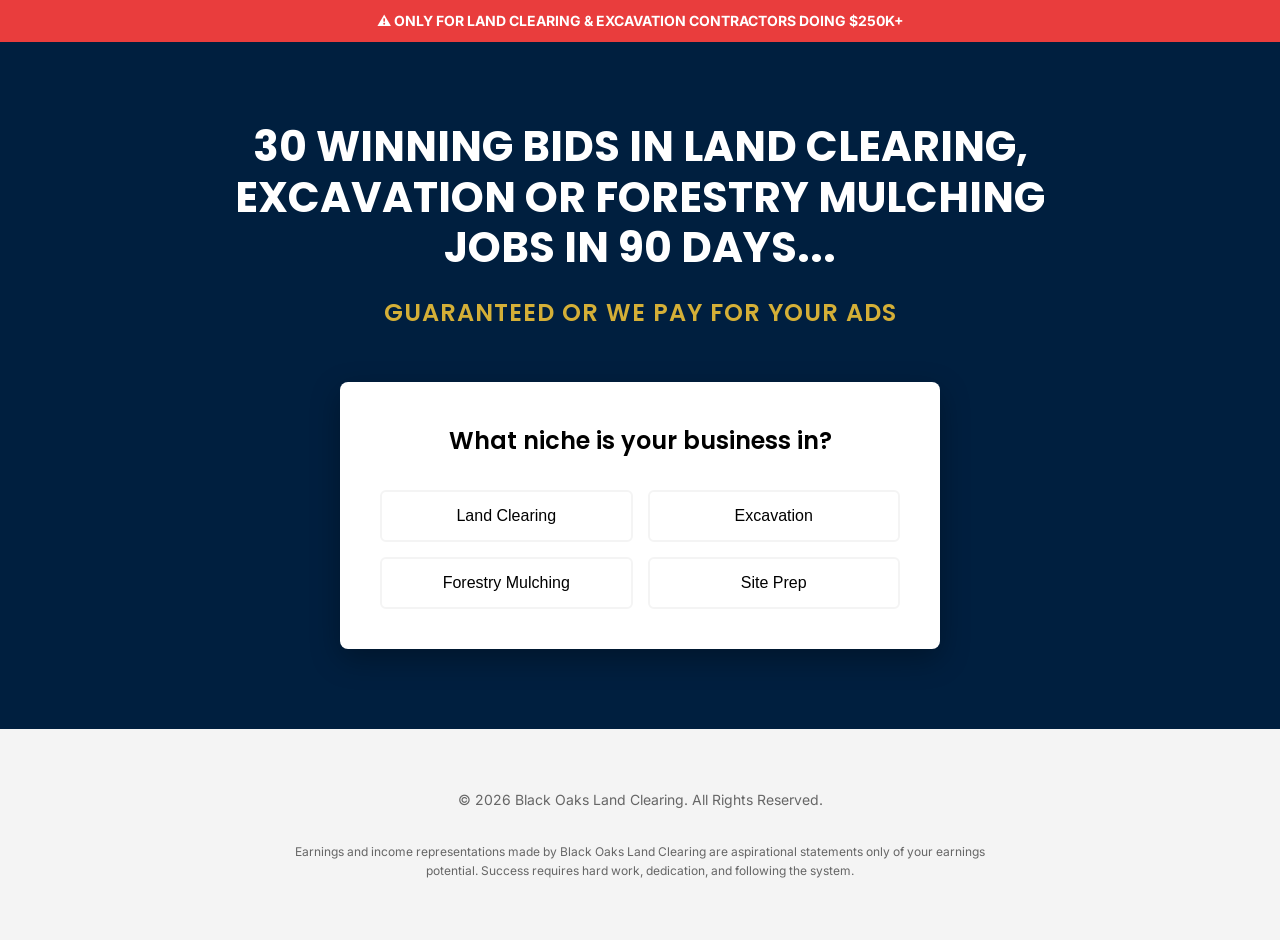
==== index.html @ be29c16a "Initial BOLC offer page setup with high-conversion quiz funnel and gold-and-navy aesthetic" ====
<!DOCTYPE html>
<html lang="en">
<head>
    <meta charset="UTF-8">
    <meta name="viewport" content="width=device-width, initial-scale=1.0">
    <title>30 Winning Bids in 90 Days | BOLC Land Clearing</title>
    <link rel="stylesheet" href="style.css">
    <link href="https://fonts.googleapis.com/css2?family=Inter:wght@300;400;500;700&family=Poppins:wght@400;600;700&display=swap" rel="stylesheet">
</head>
<body>
    <header class="top-warning">
        <p>⚠️ ONLY FOR LAND CLEARING & EXCAVATION CONTRACTORS DOING $250K+</p>
    </header>

    <main>
        <section class="hero">
            <div class="container">
                <h1>30 WINNING BIDS IN LAND CLEARING, EXCAVATION OR FORESTRY MULCHING JOBS IN 90 DAYS...</h1>
                <p class="guarantee">GUARANTEED OR WE PAY FOR YOUR ADS</p>
                
                <div class="quiz-container" id="quiz-root">
                    <!-- Quiz will be injected here by script.js -->
                    <div id="quiz-step-1" class="quiz-step active">
                        <h2>What niche is your business in?</h2>
                        <div class="options-grid">
                            <button class="option-btn" data-value="land-clearing">Land Clearing</button>
                            <button class="option-btn" data-value="excavation">Excavation</button>
                            <button class="option-btn" data-value="forestry-mulching">Forestry Mulching</button>
                            <button class="option-btn" data-value="site-prep">Site Prep</button>
                        </div>
                    </div>
                </div>
            </div>
        </section>
    </main>

    <footer class="footer">
        <div class="container">
            <p>&copy; 2026 Black Oaks Land Clearing. All Rights Reserved.</p>
            <div class="disclaimers">
                <p>Earnings and income representations made by Black Oaks Land Clearing are aspirational statements only of your earnings potential. Success requires hard work, dedication, and following the system.</p>
            </div>
        </div>
    </footer>

    <script src="script.js"></script>
</body>
</html>
---- style.css ----
:root {
    --gold: #d4af37;
    --navy: #001f3f;
    --white: #ffffff;
    --black: #000000;
    --grey: #f4f4f4;
    --red: #e93d3d;
    --container-width: 900px;
    --font-primary: 'Poppins', sans-serif;
    --font-secondary: 'Inter', sans-serif;
}

* {
    margin: 0;
    padding: 0;
    box-sizing: border-box;
}

body {
    font-family: var(--font-secondary);
    background-color: var(--white);
    color: var(--black);
    line-height: 1.6;
}

.container {
    max-width: var(--container-width);
    margin: 0 auto;
    padding: 0 20px;
}

/* Header Warning */
.top-warning {
    background-color: var(--red);
    color: var(--white);
    text-align: center;
    padding: 10px 0;
    font-weight: 700;
    font-size: 14px;
    text-transform: uppercase;
}

/* Hero Section */
.hero {
    background-color: var(--navy);
    color: var(--white);
    padding: 80px 0;
    text-align: center;
}

.hero h1 {
    font-family: var(--font-primary);
    font-size: 42px;
    line-height: 1.2;
    margin-bottom: 20px;
    font-weight: 700;
}

.guarantee {
    font-family: var(--font-primary);
    font-size: 24px;
    color: var(--gold);
    font-weight: 600;
    margin-bottom: 50px;
    letter-spacing: 1px;
}

/* Quiz Container */
.quiz-container {
    background: var(--white);
    color: var(--black);
    padding: 40px;
    border-radius: 8px;
    box-shadow: 0 10px 30px rgba(0,0,0,0.3);
    max-width: 600px;
    margin: 0 auto;
}

.quiz-step h2 {
    font-family: var(--font-primary);
    font-size: 24px;
    margin-bottom: 30px;
    font-weight: 600;
}

.options-grid {
    display: grid;
    grid-template-columns: 1fr 1fr;
    gap: 15px;
}

.option-btn {
    padding: 15px;
    border: 2px solid var(--grey);
    background: var(--white);
    border-radius: 6px;
    font-size: 16px;
    font-weight: 500;
    cursor: pointer;
    transition: all 0.3s ease;
}

.option-btn:hover {
    border-color: var(--gold);
    background: var(--grey);
}

.option-btn.selected {
    border-color: var(--gold);
    background: var(--gold);
    color: var(--white);
}

/* Form Styles */
.form-group {
    margin-bottom: 20px;
    text-align: left;
}

.form-group label {
    display: block;
    margin-bottom: 8px;
    font-weight: 600;
}

.form-group input {
    width: 100%;
    padding: 12px;
    border: 1px solid var(--grey);
    border-radius: 4px;
    font-size: 16px;
}

.submit-btn {
    width: 100%;
    padding: 15px;
    background: var(--gold);
    color: var(--white);
    border: none;
    border-radius: 6px;
    font-size: 18px;
    font-weight: 700;
    cursor: pointer;
    text-transform: uppercase;
}

/* Footer */
.footer {
    padding: 60px 0;
    background: var(--grey);
    text-align: center;
    font-size: 14px;
    color: #666;
}

.disclaimers {
    margin-top: 30px;
    max-width: 700px;
    margin-left: auto;
    margin-right: auto;
    font-size: 12px;
}

/* Mobile Responsiveness */
@media (max-width: 768px) {
    .hero h1 {
        font-size: 28px;
    }
    
    .guarantee {
        font-size: 18px;
    }
    
    .quiz-container {
        padding: 20px;
    }
    
    .options-grid {
        grid-template-columns: 1fr;
    }
}
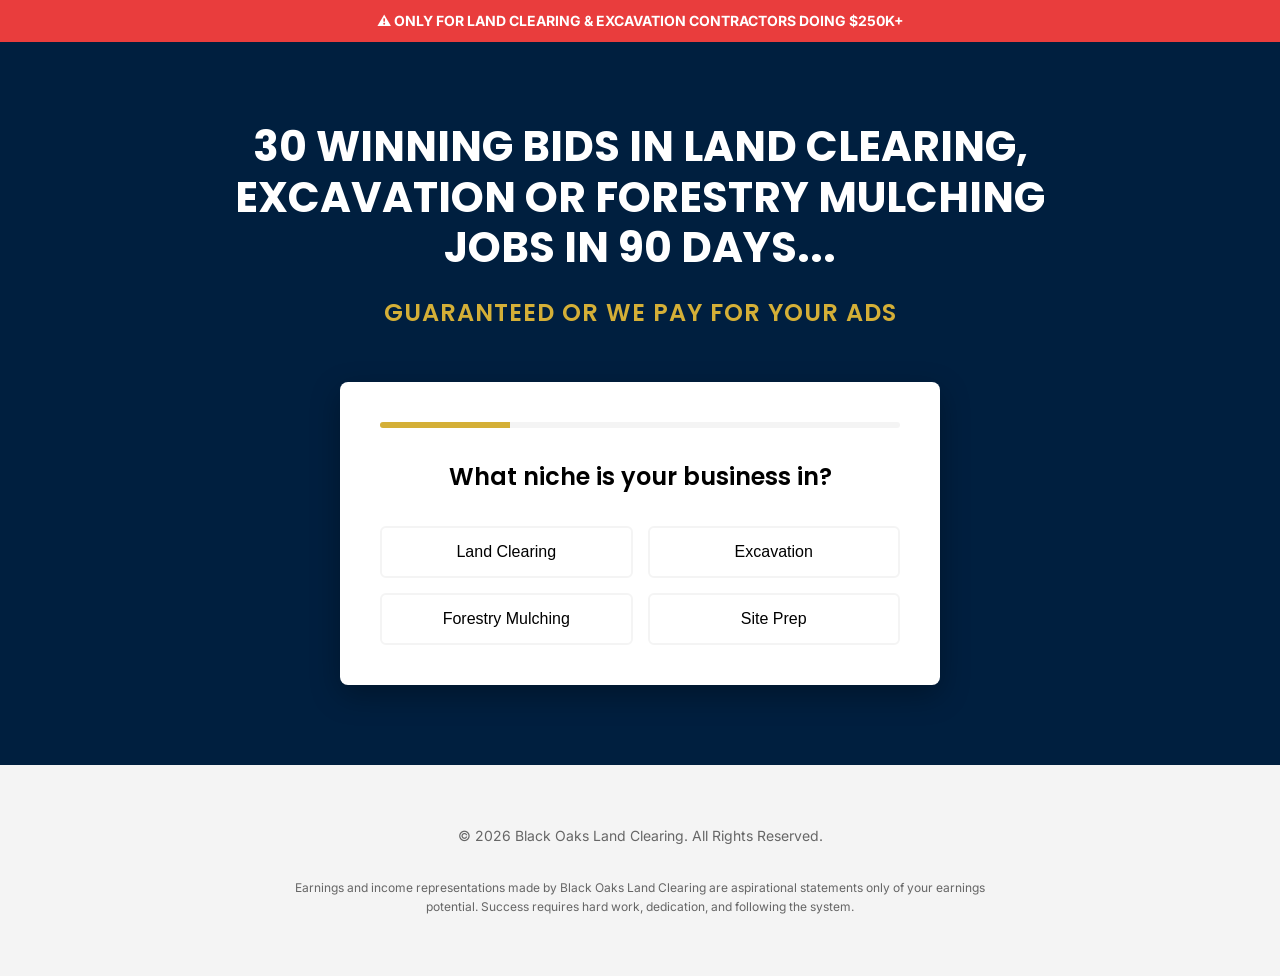
==== commit 8e6fbf97: "Add dynamic progress bar to the quiz funnel" ====
--- a/index.html
+++ b/index.html
@@ -18,16 +18,12 @@
                 <h1>30 WINNING BIDS IN LAND CLEARING, EXCAVATION OR FORESTRY MULCHING JOBS IN 90 DAYS...</h1>
                 <p class="guarantee">GUARANTEED OR WE PAY FOR YOUR ADS</p>
                 
-                <div class="quiz-container" id="quiz-root">
-                    <!-- Quiz will be injected here by script.js -->
-                    <div id="quiz-step-1" class="quiz-step active">
-                        <h2>What niche is your business in?</h2>
-                        <div class="options-grid">
-                            <button class="option-btn" data-value="land-clearing">Land Clearing</button>
-                            <button class="option-btn" data-value="excavation">Excavation</button>
-                            <button class="option-btn" data-value="forestry-mulching">Forestry Mulching</button>
-                            <button class="option-btn" data-value="site-prep">Site Prep</button>
-                        </div>
+                <div class="quiz-container">
+                    <div class="progress-bar">
+                        <div class="progress" id="quiz-progress" style="width: 25%;"></div>
+                    </div>
+                    <div id="quiz-root">
+                        <!-- Quiz content will be injected here by script.js -->
                     </div>
                 </div>
             </div>
--- a/style.css
+++ b/style.css
@@ -74,6 +74,22 @@
     box-shadow: 0 10px 30px rgba(0,0,0,0.3);
     max-width: 600px;
     margin: 0 auto;
+    position: relative;
+}
+
+.progress-bar {
+    width: 100%;
+    height: 6px;
+    background: var(--grey);
+    border-radius: 10px;
+    margin-bottom: 30px;
+    overflow: hidden;
+}
+
+.progress {
+    height: 100%;
+    background: var(--gold);
+    transition: width 0.4s ease;
 }
 
 .quiz-step h2 {
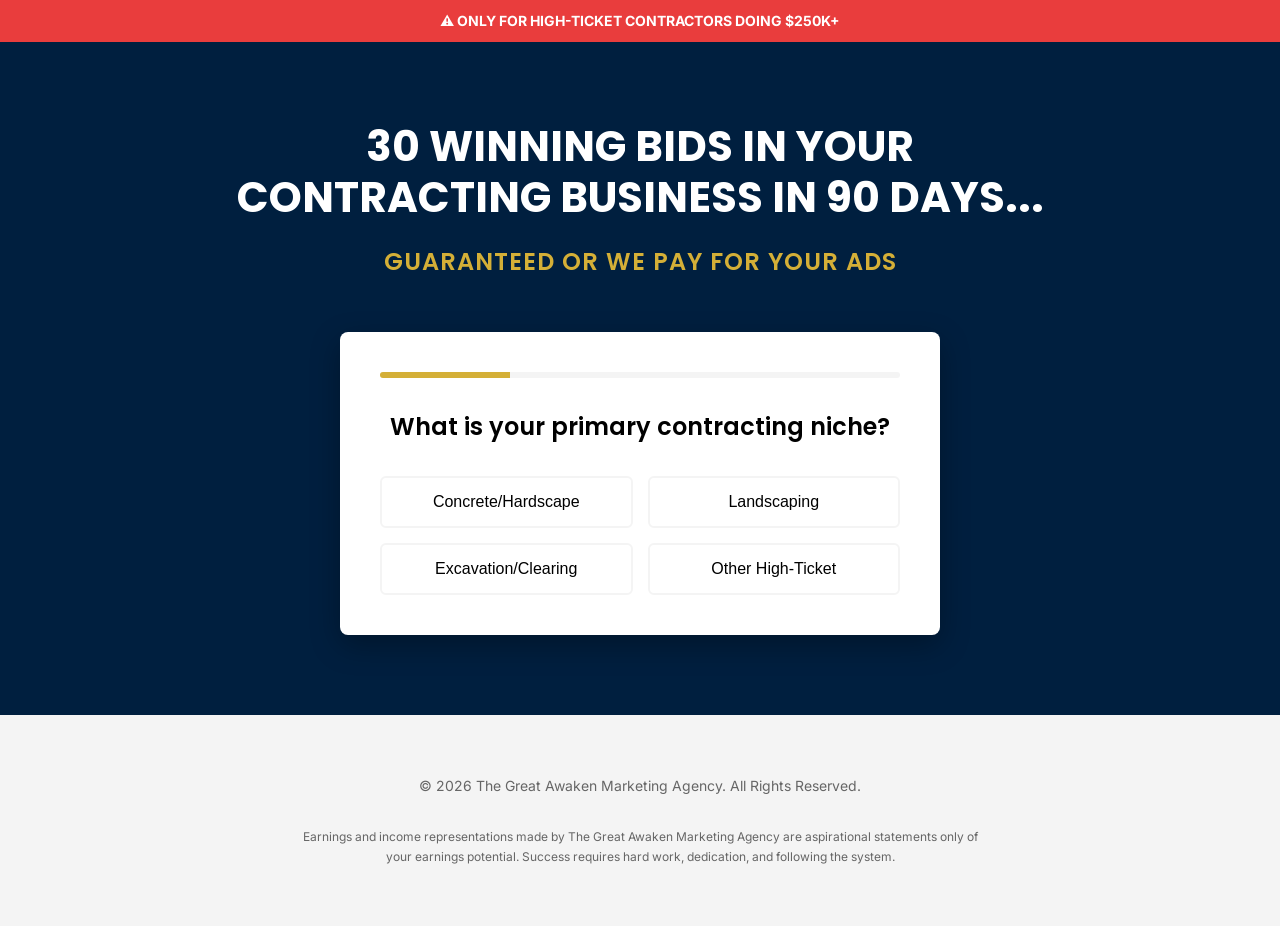
==== commit d83cc8c4: "Initial commit for TGA Offer Page with navy/gold aesthetic and quiz funnel" ====
--- a/index.html
+++ b/index.html
@@ -3,19 +3,19 @@
 <head>
     <meta charset="UTF-8">
     <meta name="viewport" content="width=device-width, initial-scale=1.0">
-    <title>30 Winning Bids in 90 Days | BOLC Land Clearing</title>
+    <title>30 Winning Bids in 90 Days | The Great Awaken Marketing Agency</title>
     <link rel="stylesheet" href="style.css">
     <link href="https://fonts.googleapis.com/css2?family=Inter:wght@300;400;500;700&family=Poppins:wght@400;600;700&display=swap" rel="stylesheet">
 </head>
 <body>
     <header class="top-warning">
-        <p>⚠️ ONLY FOR LAND CLEARING & EXCAVATION CONTRACTORS DOING $250K+</p>
+        <p>⚠️ ONLY FOR HIGH-TICKET CONTRACTORS DOING $250K+</p>
     </header>
 
     <main>
         <section class="hero">
             <div class="container">
-                <h1>30 WINNING BIDS IN LAND CLEARING, EXCAVATION OR FORESTRY MULCHING JOBS IN 90 DAYS...</h1>
+                <h1>30 WINNING BIDS IN YOUR CONTRACTING BUSINESS IN 90 DAYS...</h1>
                 <p class="guarantee">GUARANTEED OR WE PAY FOR YOUR ADS</p>
                 
                 <div class="quiz-container">
@@ -32,9 +32,9 @@
 
     <footer class="footer">
         <div class="container">
-            <p>&copy; 2026 Black Oaks Land Clearing. All Rights Reserved.</p>
+            <p>&copy; 2026 The Great Awaken Marketing Agency. All Rights Reserved.</p>
             <div class="disclaimers">
-                <p>Earnings and income representations made by Black Oaks Land Clearing are aspirational statements only of your earnings potential. Success requires hard work, dedication, and following the system.</p>
+                <p>Earnings and income representations made by The Great Awaken Marketing Agency are aspirational statements only of your earnings potential. Success requires hard work, dedication, and following the system.</p>
             </div>
         </div>
     </footer>
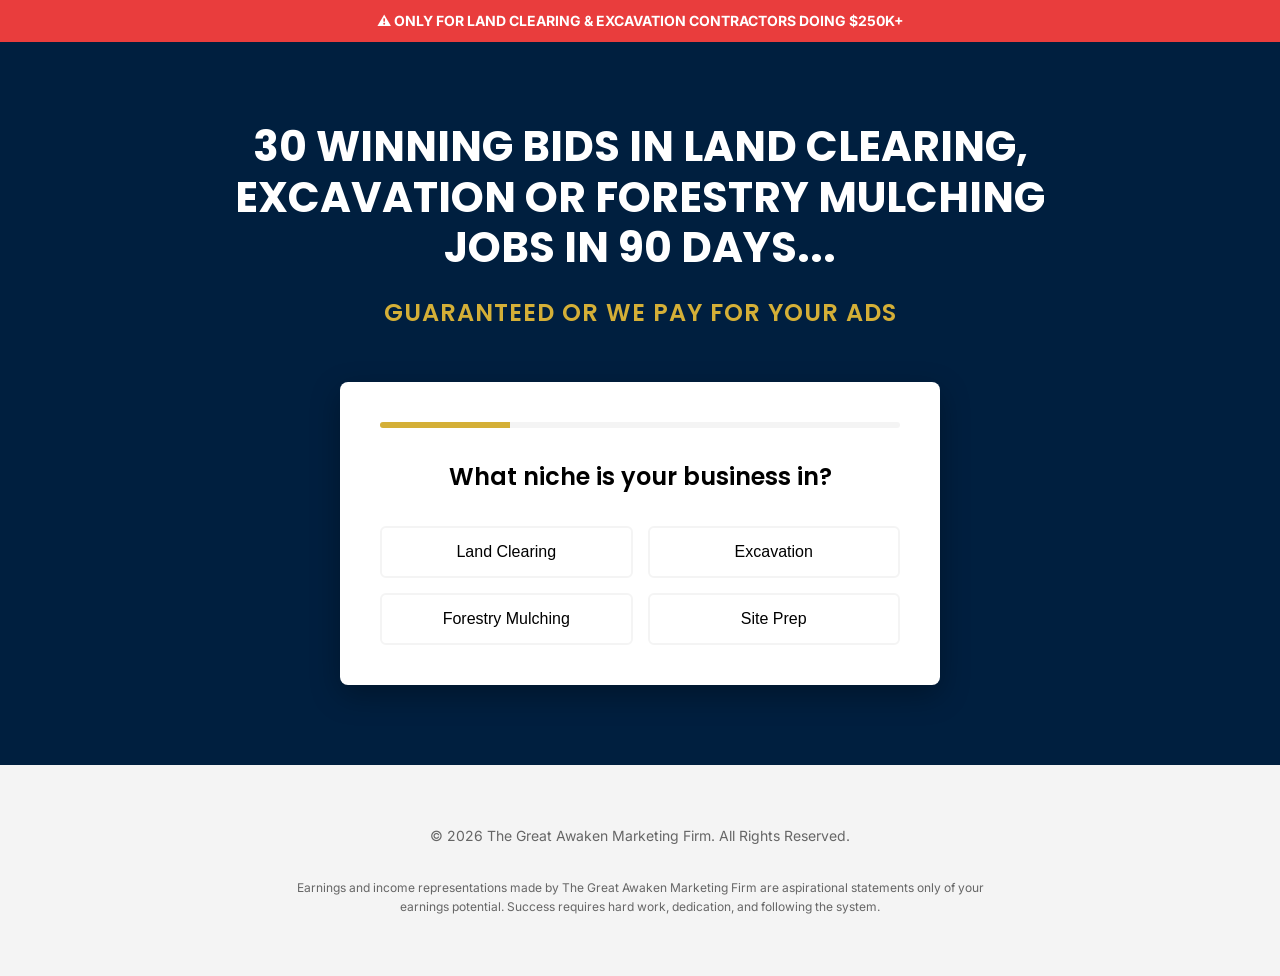
==== commit 412bebd5: "Global re-brand: Replace BOLC/Black Oaks references with The Great Awaken Marketing Firm (TGA)" ====
--- a/index.html
+++ b/index.html
@@ -3,19 +3,19 @@
 <head>
     <meta charset="UTF-8">
     <meta name="viewport" content="width=device-width, initial-scale=1.0">
-    <title>30 Winning Bids in 90 Days | The Great Awaken Marketing Agency</title>
+    <title>30 Winning Bids in 90 Days | The Great Awaken Marketing Firm</title>
     <link rel="stylesheet" href="style.css">
     <link href="https://fonts.googleapis.com/css2?family=Inter:wght@300;400;500;700&family=Poppins:wght@400;600;700&display=swap" rel="stylesheet">
 </head>
 <body>
     <header class="top-warning">
-        <p>⚠️ ONLY FOR HIGH-TICKET CONTRACTORS DOING $250K+</p>
+        <p>⚠️ ONLY FOR LAND CLEARING & EXCAVATION CONTRACTORS DOING $250K+</p>
     </header>
 
     <main>
         <section class="hero">
             <div class="container">
-                <h1>30 WINNING BIDS IN YOUR CONTRACTING BUSINESS IN 90 DAYS...</h1>
+                <h1>30 WINNING BIDS IN LAND CLEARING, EXCAVATION OR FORESTRY MULCHING JOBS IN 90 DAYS...</h1>
                 <p class="guarantee">GUARANTEED OR WE PAY FOR YOUR ADS</p>
                 
                 <div class="quiz-container">
@@ -32,9 +32,9 @@
 
     <footer class="footer">
         <div class="container">
-            <p>&copy; 2026 The Great Awaken Marketing Agency. All Rights Reserved.</p>
+            <p>&copy; 2026 The Great Awaken Marketing Firm. All Rights Reserved.</p>
             <div class="disclaimers">
-                <p>Earnings and income representations made by The Great Awaken Marketing Agency are aspirational statements only of your earnings potential. Success requires hard work, dedication, and following the system.</p>
+                <p>Earnings and income representations made by The Great Awaken Marketing Firm are aspirational statements only of your earnings potential. Success requires hard work, dedication, and following the system.</p>
             </div>
         </div>
     </footer>
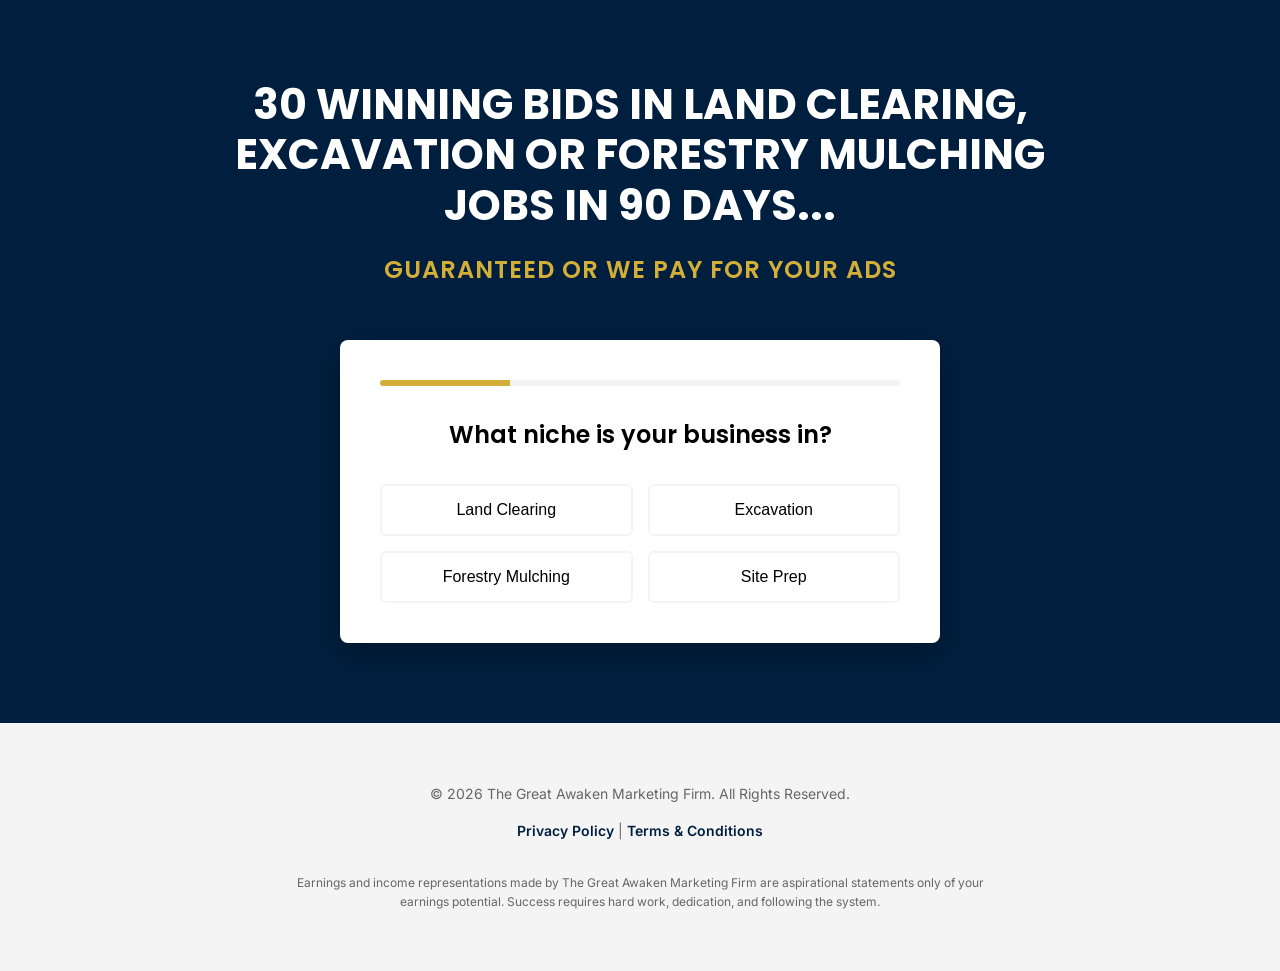
==== commit ab04771b: "Update contact page: Add SMS consent checkbox, legal disclaimer, footer links, and remove header" ====
--- a/index.html
+++ b/index.html
@@ -8,10 +8,6 @@
     <link href="https://fonts.googleapis.com/css2?family=Inter:wght@300;400;500;700&family=Poppins:wght@400;600;700&display=swap" rel="stylesheet">
 </head>
 <body>
-    <header class="top-warning">
-        <p>⚠️ ONLY FOR LAND CLEARING & EXCAVATION CONTRACTORS DOING $250K+</p>
-    </header>
-
     <main>
         <section class="hero">
             <div class="container">
@@ -33,6 +29,9 @@
     <footer class="footer">
         <div class="container">
             <p>&copy; 2026 The Great Awaken Marketing Firm. All Rights Reserved.</p>
+            <div class="footer-links">
+                <a href="#">Privacy Policy</a> | <a href="#">Terms & Conditions</a>
+            </div>
             <div class="disclaimers">
                 <p>Earnings and income representations made by The Great Awaken Marketing Firm are aspirational statements only of your earnings potential. Success requires hard work, dedication, and following the system.</p>
             </div>
--- a/style.css
+++ b/style.css
@@ -160,6 +160,50 @@
     text-transform: uppercase;
 }
 
+/* SMS Consent Styles */
+.sms-consent {
+    margin-top: 10px;
+    margin-bottom: 25px;
+}
+
+.sms-consent .checkbox-container {
+    display: flex;
+    align-items: flex-start;
+    cursor: pointer;
+    font-weight: 400;
+    gap: 10px;
+}
+
+.sms-consent input[type="checkbox"] {
+    width: 18px;
+    height: 18px;
+    margin-top: 4px;
+    cursor: pointer;
+    accent-color: var(--gold);
+}
+
+.checkbox-text {
+    font-size: 12px;
+    color: #666;
+    line-height: 1.4;
+    text-align: left;
+}
+
+/* Footer Links */
+.footer-links {
+    margin: 15px 0;
+}
+
+.footer-links a {
+    color: var(--navy);
+    text-decoration: none;
+    font-weight: 600;
+}
+
+.footer-links a:hover {
+    color: var(--gold);
+}
+
 /* Footer */
 .footer {
     padding: 60px 0;
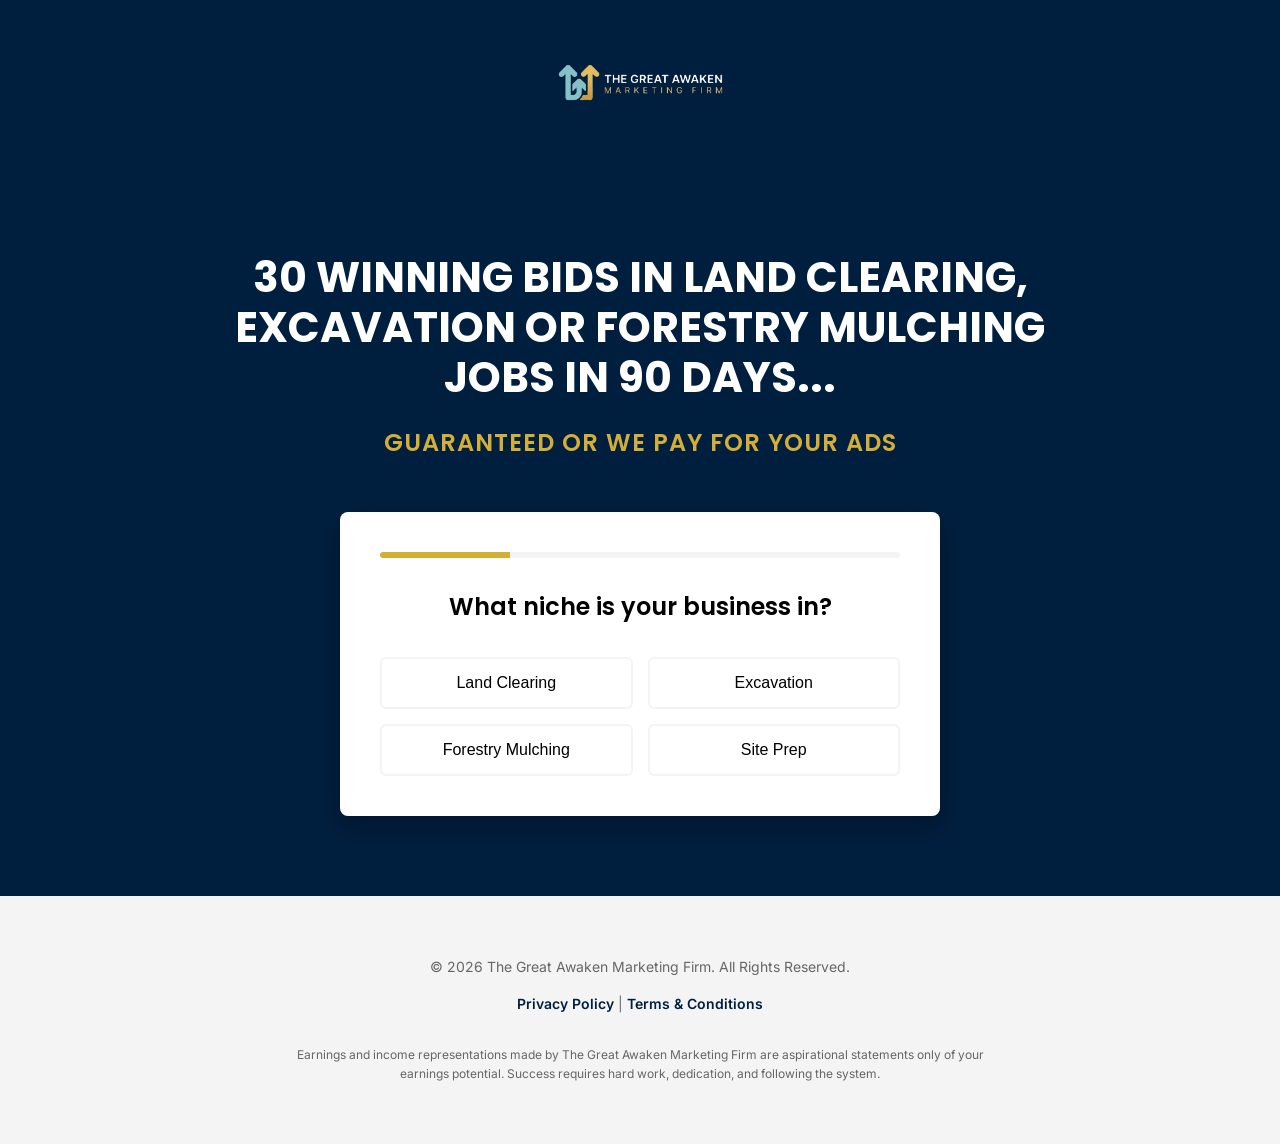
==== commit 7cb4d341: "Add LogoV2.png to all pages and update project URL to offers.thegreatawake.com" ====
--- a/index.html
+++ b/index.html
@@ -8,6 +8,12 @@
     <link href="https://fonts.googleapis.com/css2?family=Inter:wght@300;400;500;700&family=Poppins:wght@400;600;700&display=swap" rel="stylesheet">
 </head>
 <body>
+    <header class="logo-header">
+        <div class="container">
+            <img src="LogoV2.png" alt="The Great Awaken Marketing Firm" class="main-logo">
+        </div>
+    </header>
+
     <main>
         <section class="hero">
             <div class="container">
@@ -30,7 +36,7 @@
         <div class="container">
             <p>&copy; 2026 The Great Awaken Marketing Firm. All Rights Reserved.</p>
             <div class="footer-links">
-                <a href="#">Privacy Policy</a> | <a href="#">Terms & Conditions</a>
+                <a href="privacy-policy.html">Privacy Policy</a> | <a href="terms-of-service.html">Terms & Conditions</a>
             </div>
             <div class="disclaimers">
                 <p>Earnings and income representations made by The Great Awaken Marketing Firm are aspirational statements only of your earnings potential. Success requires hard work, dedication, and following the system.</p>
--- a/style.css
+++ b/style.css
@@ -23,6 +23,18 @@
     line-height: 1.6;
 }
 
+/* Logo Header */
+.logo-header {
+    background-color: var(--navy);
+    padding: 20px 0;
+    text-align: center;
+}
+
+.main-logo {
+    max-width: 200px;
+    height: auto;
+}
+
 .container {
     max-width: var(--container-width);
     margin: 0 auto;
